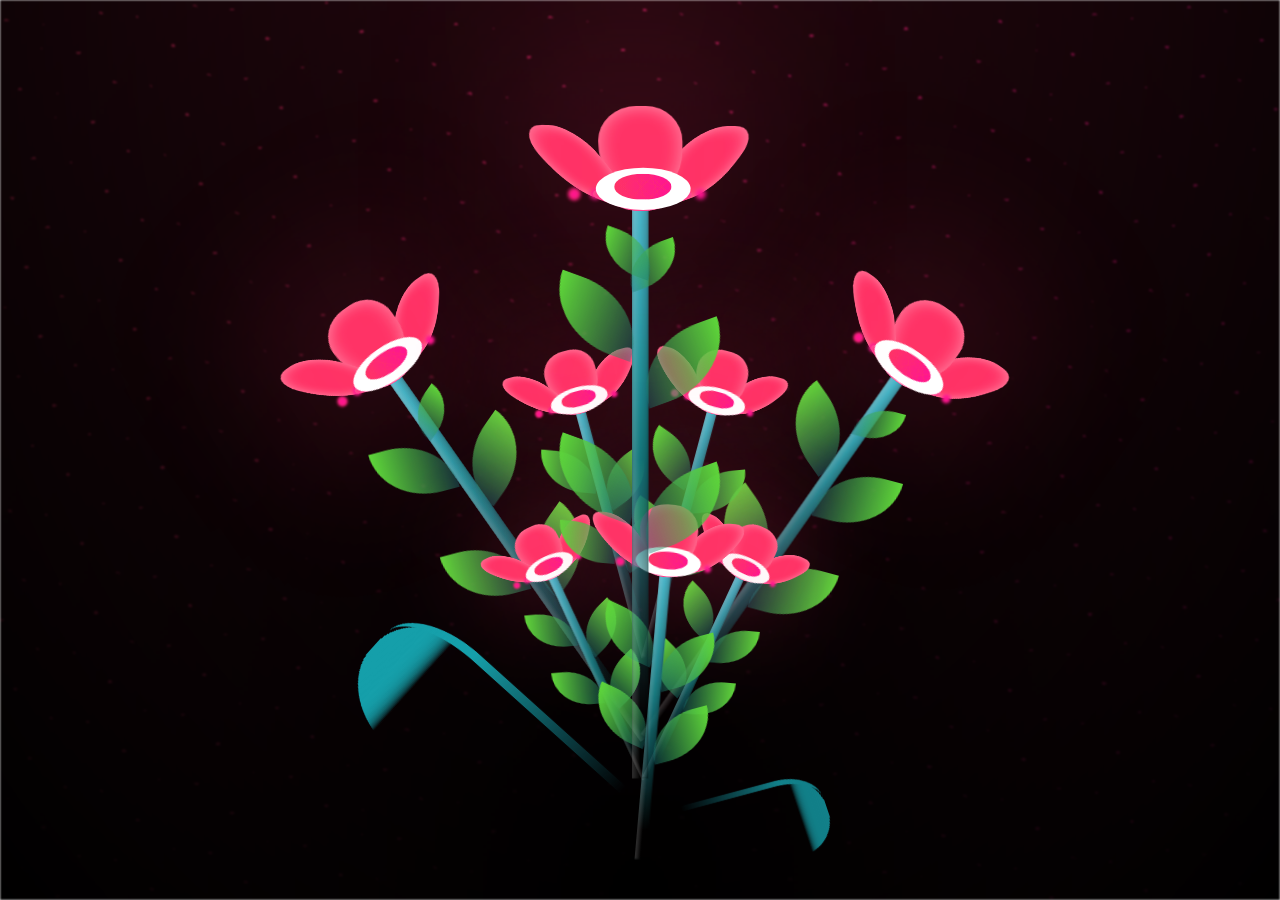
==== flower.html @ 272e1e5b "Primer commit: flores amarillas" ====
<!DOCTYPE html>
<html lang="es">
<head>
    <meta charset="UTF-8" />
    <meta http-equiv="X-UA-Compatible" content="IE=edge" />
    <meta name="viewport" content="width=device-width, initial-scale=1.0" />
    <link rel="stylesheet" href="css/main.css" />
    <link rel="stylesheet" href="css/love-cards.css" />
    <link rel="icon" href="img/flowers.png" type="image/x-icon" />
    <title>Flower</title>
</head>
<body class="container">
    <div id="lyrics"></div>
    <audio src="sound/musica.mp3" autoplay></audio>
    <!-- Contenedor para los cards -->
    <div id="cardContainer"></div>
    
    <div class="night"></div>
    <div class="flowers">
        <!-- FLOR CENTRAL GRANDE (Flor 1) -->
        <div class="flower flower--central" data-flower="1">
            <div class="flower__leafs flower__leafs--central" onclick="showLoveCard(1)">
                <div class="flower__leaf flower__leaf--1"></div>
                <div class="flower__leaf flower__leaf--2"></div>
                <div class="flower__leaf flower__leaf--3"></div>
                <div class="flower__leaf flower__leaf--4"></div>
                <div class="flower__white-circle"></div>
                <div class="flower__light flower__light--1"></div>
                <div class="flower__light flower__light--2"></div>
                <div class="flower__light flower__light--3"></div>
                <div class="flower__light flower__light--4"></div>
                <div class="flower__light flower__light--5"></div>
                <div class="flower__light flower__light--6"></div>
                <div class="flower__light flower__light--7"></div>
                <div class="flower__light flower__light--8"></div>
            </div>
            <div class="flower__line">
                <div class="flower__line__leaf flower__line__leaf--1"></div>
                <div class="flower__line__leaf flower__line__leaf--2"></div>
                <div class="flower__line__leaf flower__line__leaf--3"></div>
                <div class="flower__line__leaf flower__line__leaf--4"></div>
                <div class="flower__line__leaf flower__line__leaf--5"></div>
                <div class="flower__line__leaf flower__line__leaf--6"></div>
            </div>
        </div>

        <!-- FLORES PEQUEÑAS (5 flores) -->
        <!-- Flor pequeña 1 - izquierda arriba -->
        <div class="flower flower--small-1" data-flower="2">
            <div class="flower__leafs flower__leafs--small" onclick="showLoveCard(2)">
                <div class="flower__leaf flower__leaf--1"></div>
                <div class="flower__leaf flower__leaf--2"></div>
                <div class="flower__leaf flower__leaf--3"></div>
                <div class="flower__leaf flower__leaf--4"></div>
                <div class="flower__white-circle"></div>
                <div class="flower__light flower__light--1"></div>
                <div class="flower__light flower__light--2"></div>
                <div class="flower__light flower__light--3"></div>
                <div class="flower__light flower__light--4"></div>
                <div class="flower__light flower__light--5"></div>
                <div class="flower__light flower__light--6"></div>
                <div class="flower__light flower__light--7"></div>
                <div class="flower__light flower__light--8"></div>
            </div>
            <div class="flower__line">
                <div class="flower__line__leaf flower__line__leaf--1"></div>
                <div class="flower__line__leaf flower__line__leaf--2"></div>
                <div class="flower__line__leaf flower__line__leaf--3"></div>
                <div class="flower__line__leaf flower__line__leaf--4"></div>
            </div>
        </div>

        <!-- Flor pequeña 2 - derecha arriba -->
        <div class="flower flower--small-2" data-flower="3">
            <div class="flower__leafs flower__leafs--small" onclick="showLoveCard(3)">
                <div class="flower__leaf flower__leaf--1"></div>
                <div class="flower__leaf flower__leaf--2"></div>
                <div class="flower__leaf flower__leaf--3"></div>
                <div class="flower__leaf flower__leaf--4"></div>
                <div class="flower__white-circle"></div>
                <div class="flower__light flower__light--1"></div>
                <div class="flower__light flower__light--2"></div>
                <div class="flower__light flower__light--3"></div>
                <div class="flower__light flower__light--4"></div>
                <div class="flower__light flower__light--5"></div>
                <div class="flower__light flower__light--6"></div>
                <div class="flower__light flower__light--7"></div>
                <div class="flower__light flower__light--8"></div>
            </div>
            <div class="flower__line">
                <div class="flower__line__leaf flower__line__leaf--1"></div>
                <div class="flower__line__leaf flower__line__leaf--2"></div>
                <div class="flower__line__leaf flower__line__leaf--3"></div>
                <div class="flower__line__leaf flower__line__leaf--4"></div>
            </div>
        </div>

        <!-- Flor pequeña 3 - izquierda media -->
        <div class="flower flower--small-3" data-flower="4">
            <div class="flower__leafs flower__leafs--small" onclick="showLoveCard(4)">
                <div class="flower__leaf flower__leaf--1"></div>
                <div class="flower__leaf flower__leaf--2"></div>
                <div class="flower__leaf flower__leaf--3"></div>
                <div class="flower__leaf flower__leaf--4"></div>
                <div class="flower__white-circle"></div>
                <div class="flower__light flower__light--1"></div>
                <div class="flower__light flower__light--2"></div>
                <div class="flower__light flower__light--3"></div>
                <div class="flower__light flower__light--4"></div>
                <div class="flower__light flower__light--5"></div>
                <div class="flower__light flower__light--6"></div>
                <div class="flower__light flower__light--7"></div>
                <div class="flower__light flower__light--8"></div>
            </div>
            <div class="flower__line">
                <div class="flower__line__leaf flower__line__leaf--1"></div>
                <div class="flower__line__leaf flower__line__leaf--2"></div>
                <div class="flower__line__leaf flower__line__leaf--3"></div>
                <div class="flower__line__leaf flower__line__leaf--4"></div>
            </div>
        </div>

        <!-- Flor pequeña 4 - derecha media -->
        <div class="flower flower--small-4" data-flower="5">
            <div class="flower__leafs flower__leafs--small" onclick="showLoveCard(5)">
                <div class="flower__leaf flower__leaf--1"></div>
                <div class="flower__leaf flower__leaf--2"></div>
                <div class="flower__leaf flower__leaf--3"></div>
                <div class="flower__leaf flower__leaf--4"></div>
                <div class="flower__white-circle"></div>
                <div class="flower__light flower__light--1"></div>
                <div class="flower__light flower__light--2"></div>
                <div class="flower__light flower__light--3"></div>
                <div class="flower__light flower__light--4"></div>
                <div class="flower__light flower__light--5"></div>
                <div class="flower__light flower__light--6"></div>
                <div class="flower__light flower__light--7"></div>
                <div class="flower__light flower__light--8"></div>
            </div>
            <div class="flower__line">
                <div class="flower__line__leaf flower__line__leaf--1"></div>
                <div class="flower__line__leaf flower__line__leaf--2"></div>
                <div class="flower__line__leaf flower__line__leaf--3"></div>
                <div class="flower__line__leaf flower__line__leaf--4"></div>
            </div>
        </div>

        <!-- Flor pequeña 5 - abajo centro -->
        <div class="flower flower--small-5" data-flower="6">
            <div class="flower__leafs flower__leafs--small" onclick="showLoveCard(6)">
                <div class="flower__leaf flower__leaf--1"></div>
                <div class="flower__leaf flower__leaf--2"></div>
                <div class="flower__leaf flower__leaf--3"></div>
                <div class="flower__leaf flower__leaf--4"></div>
                <div class="flower__white-circle"></div>
                <div class="flower__light flower__light--1"></div>
                <div class="flower__light flower__light--2"></div>
                <div class="flower__light flower__light--3"></div>
                <div class="flower__light flower__light--4"></div>
                <div class="flower__light flower__light--5"></div>
                <div class="flower__light flower__light--6"></div>
                <div class="flower__light flower__light--7"></div>
                <div class="flower__light flower__light--8"></div>
            </div>
            <div class="flower__line">
                <div class="flower__line__leaf flower__line__leaf--1"></div>
                <div class="flower__line__leaf flower__line__leaf--2"></div>
                <div class="flower__line__leaf flower__line__leaf--3"></div>
                <div class="flower__line__leaf flower__line__leaf--4"></div>
            </div>
        </div>

        <!-- FLORES LARGAS (3 flores) -->
        <!-- Flor larga 1 - izquierda -->
        <div class="flower flower--long-1" data-flower="7">
            <div class="flower__leafs flower__leafs--long" onclick="showLoveCard(7)">
                <div class="flower__leaf flower__leaf--1"></div>
                <div class="flower__leaf flower__leaf--2"></div>
                <div class="flower__leaf flower__leaf--3"></div>
                <div class="flower__leaf flower__leaf--4"></div>
                <div class="flower__white-circle"></div>
                <div class="flower__light flower__light--1"></div>
                <div class="flower__light flower__light--2"></div>
                <div class="flower__light flower__light--3"></div>
                <div class="flower__light flower__light--4"></div>
                <div class="flower__light flower__light--5"></div>
                <div class="flower__light flower__light--6"></div>
                <div class="flower__light flower__light--7"></div>
                <div class="flower__light flower__light--8"></div>
            </div>
            <div class="flower__line">
                <div class="flower__line__leaf flower__line__leaf--1"></div>
                <div class="flower__line__leaf flower__line__leaf--2"></div>
                <div class="flower__line__leaf flower__line__leaf--3"></div>
                <div class="flower__line__leaf flower__line__leaf--4"></div>
                <div class="flower__line__leaf flower__line__leaf--5"></div>
            </div>
        </div>

        <!-- Flor larga 2 - derecha -->
        <div class="flower flower--long-2" data-flower="8">
            <div class="flower__leafs flower__leafs--long" onclick="showLoveCard(8)">
                <div class="flower__leaf flower__leaf--1"></div>
                <div class="flower__leaf flower__leaf--2"></div>
                <div class="flower__leaf flower__leaf--3"></div>
                <div class="flower__leaf flower__leaf--4"></div>
                <div class="flower__white-circle"></div>
                <div class="flower__light flower__light--1"></div>
                <div class="flower__light flower__light--2"></div>
                <div class="flower__light flower__light--3"></div>
                <div class="flower__light flower__light--4"></div>
                <div class="flower__light flower__light--5"></div>
                <div class="flower__light flower__light--6"></div>
                <div class="flower__light flower__light--7"></div>
                <div class="flower__light flower__light--8"></div>
            </div>
            <div class="flower__line">
                <div class="flower__line__leaf flower__line__leaf--1"></div>
                <div class="flower__line__leaf flower__line__leaf--2"></div>
                <div class="flower__line__leaf flower__line__leaf--3"></div>
                <div class="flower__line__leaf flower__line__leaf--4"></div>
                <div class="flower__line__leaf flower__line__leaf--5"></div>
            </div>
        </div>



        <!-- Elementos decorativos -->
        <div class="grow-ans" style="--d: 1.2s">
            <div class="flower__g-long">
                <div class="flower__g-long__top"></div>
                <div class="flower__g-long__bottom"></div>
            </div>
        </div>

        <div class="growing-grass">
            <div class="flower__grass flower__grass--1">
                <div class="flower__grass--top"></div>
                <div class="flower__grass--bottom"></div>
                <div class="flower__grass__leaf flower__grass__leaf--1"></div>
                <div class="flower__grass__leaf flower__grass__leaf--2"></div>
                <div class="flower__grass__leaf flower__grass__leaf--3"></div>
                <div class="flower__grass__leaf flower__grass__leaf--4"></div>
                <div class="flower__grass__leaf flower__grass__leaf--5"></div>
                <div class="flower__grass__leaf flower__grass__leaf--6"></div>
                <div class="flower__grass__leaf flower__grass__leaf--7"></div>
                <div class="flower__grass__leaf flower__grass__leaf--8"></div>
                <div class="flower__grass__overlay"></div>
            </div>
        </div>

        <div class="growing-grass">
            <div class="flower__grass flower__grass--2">
                <div class="flower__grass--top"></div>
                <div class="flower__grass--bottom"></div>
                <div class="flower__grass__leaf flower__grass__leaf--1"></div>
                <div class="flower__grass__leaf flower__grass__leaf--2"></div>
                <div class="flower__grass__leaf flower__grass__leaf--3"></div>
                <div class="flower__grass__leaf flower__grass__leaf--4"></div>
                <div class="flower__grass__leaf flower__grass__leaf--5"></div>
                <div class="flower__grass__leaf flower__grass__leaf--6"></div>
                <div class="flower__grass__leaf flower__grass__leaf--7"></div>
                <div class="flower__grass__leaf flower__grass__leaf--8"></div>
                <div class="flower__grass__overlay"></div>
            </div>
        </div>

        <div class="grow-ans" style="--d: 2.4s">
            <div class="flower__g-right flower__g-right--1">
                <div class="leaf"></div>
            </div>
        </div>

        <div class="grow-ans" style="--d: 2.8s">
            <div class="flower__g-right flower__g-right--2">
                <div class="leaf"></div>
            </div>
        </div>

        <div class="grow-ans" style="--d: 2.8s">
            <div class="flower__g-front">
                <div class="flower__g-front__leaf-wrapper flower__g-front__leaf-wrapper--1">
                    <div class="flower__g-front__leaf"></div>
                </div>
                <div class="flower__g-front__leaf-wrapper flower__g-front__leaf-wrapper--2">
                    <div class="flower__g-front__leaf"></div>
                </div>
                <div class="flower__g-front__leaf-wrapper flower__g-front__leaf-wrapper--3">
                    <div class="flower__g-front__leaf"></div>
                </div>
                <div class="flower__g-front__leaf-wrapper flower__g-front__leaf-wrapper--4">
                    <div class="flower__g-front__leaf"></div>
                </div>
                <div class="flower__g-front__leaf-wrapper flower__g-front__leaf-wrapper--5">
                    <div class="flower__g-front__leaf"></div>
                </div>
                <div class="flower__g-front__leaf-wrapper flower__g-front__leaf-wrapper--6">
                    <div class="flower__g-front__leaf"></div>
                </div>
                <div class="flower__g-front__leaf-wrapper flower__g-front__leaf-wrapper--7">
                    <div class="flower__g-front__leaf"></div>
                </div>
                <div class="flower__g-front__leaf-wrapper flower__g-front__leaf-wrapper--8">
                    <div class="flower__g-front__leaf"></div>
                </div>
                <div class="flower__g-front__line"></div>
            </div>
        </div>

        <div class="grow-ans" style="--d: 3.2s">
            <div class="flower__g-fr">
                <div class="leaf"></div>
                <div class="flower__g-fr__leaf flower__g-fr__leaf--1"></div>
                <div class="flower__g-fr__leaf flower__g-fr__leaf--2"></div>
                <div class="flower__g-fr__leaf flower__g-fr__leaf--3"></div>
                <div class="flower__g-fr__leaf flower__g-fr__leaf--4"></div>
                <div class="flower__g-fr__leaf flower__g-fr__leaf--5"></div>
                <div class="flower__g-fr__leaf flower__g-fr__leaf--6"></div>
                <div class="flower__g-fr__leaf flower__g-fr__leaf--7"></div>
                <div class="flower__g-fr__leaf flower__g-fr__leaf--8"></div>
            </div>
        </div>

        <!-- Elementos long-g -->
        <div class="long-g long-g--0">
            <div class="grow-ans" style="--d: 3s"><div class="leaf leaf--0"></div></div>
            <div class="grow-ans" style="--d: 2.2s"><div class="leaf leaf--1"></div></div>
            <div class="grow-ans" style="--d: 3.4s"><div class="leaf leaf--2"></div></div>
            <div class="grow-ans" style="--d: 3.6s"><div class="leaf leaf--3"></div></div>
        </div>

        <div class="long-g long-g--1">
            <div class="grow-ans" style="--d: 3.6s"><div class="leaf leaf--0"></div></div>
            <div class="grow-ans" style="--d: 3.8s"><div class="leaf leaf--1"></div></div>
            <div class="grow-ans" style="--d: 4s"><div class="leaf leaf--2"></div></div>
            <div class="grow-ans" style="--d: 4.2s"><div class="leaf leaf--3"></div></div>
        </div>

        <div class="long-g long-g--2">
            <div class="grow-ans" style="--d: 4s"><div class="leaf leaf--0"></div></div>
            <div class="grow-ans" style="--d: 4.2s"><div class="leaf leaf--1"></div></div>
            <div class="grow-ans" style="--d: 4.4s"><div class="leaf leaf--2"></div></div>
            <div class="grow-ans" style="--d: 4.6s"><div class="leaf leaf--3"></div></div>
        </div>

        <div class="long-g long-g--3">
            <div class="grow-ans" style="--d: 4s"><div class="leaf leaf--0"></div></div>
            <div class="grow-ans" style="--d: 4.2s"><div class="leaf leaf--1"></div></div>
            <div class="grow-ans" style="--d: 3s"><div class="leaf leaf--2"></div></div>
            <div class="grow-ans" style="--d: 3.6s"><div class="leaf leaf--3"></div></div>
        </div>

        <div class="long-g long-g--4">
            <div class="grow-ans" style="--d: 4s"><div class="leaf leaf--0"></div></div>
            <div class="grow-ans" style="--d: 4.2s"><div class="leaf leaf--1"></div></div>
            <div class="grow-ans" style="--d: 3s"><div class="leaf leaf--2"></div></div>
            <div class="grow-ans" style="--d: 3.6s"><div class="leaf leaf--3"></div></div>
        </div>

        <div class="long-g long-g--5">
            <div class="grow-ans" style="--d: 4s"><div class="leaf leaf--0"></div></div>
            <div class="grow-ans" style="--d: 4.2s"><div class="leaf leaf--1"></div></div>
            <div class="grow-ans" style="--d: 3s"><div class="leaf leaf--2"></div></div>
            <div class="grow-ans" style="--d: 3.6s"><div class="leaf leaf--3"></div></div>
        </div>

        <div class="long-g long-g--6">
            <div class="grow-ans" style="--d: 4.2s"><div class="leaf leaf--0"></div></div>
            <div class="grow-ans" style="--d: 4.4s"><div class="leaf leaf--1"></div></div>
            <div class="grow-ans" style="--d: 4.6s"><div class="leaf leaf--2"></div></div>
            <div class="grow-ans" style="--d: 4.8s"><div class="leaf leaf--3"></div></div>
        </div>

        <div class="long-g long-g--7">
            <div class="grow-ans" style="--d: 3s"><div class="leaf leaf--0"></div></div>
            <div class="grow-ans" style="--d: 3.2s"><div class="leaf leaf--1"></div></div>
            <div class="grow-ans" style="--d: 3.5s"><div class="leaf leaf--2"></div></div>
            <div class="grow-ans" style="--d: 3.6s"><div class="leaf leaf--3"></div></div>
        </div>
    </div>
    
    <script src="anim.js"></script>
    <script src="main.js"></script>
    <script src="love-cards.js"></script>
</body>
</html>
---- css/main.css ----
*,
*::after,
*::before {
  padding: 0;
  margin: 0;
  box-sizing: border-box;
}

:root {
  --dark-color: #000;
  --flower-color: #ff3366;
  --flower-dark: #ff0066;
  --flower-light: #ff1493;
  --flower-glow: #ff3366;
  --stem-color: #159faa;
}

body {
  display: flex;
  align-items: flex-end;
  justify-content: center;
  min-height: 100vh;
  background-color: var(--dark-color);
  overflow: hidden;
  perspective: 1000px;
}

#lyrics {
  font-size: 28px;
  font-family: "Franklin Gothic Medium", "Arial Narrow", Arial, sans-serif;
  color: white;
  position: absolute;
  margin-bottom: 20%;
  z-index: 1;
  font-weight: bold;
  letter-spacing: 4px;
}

@media only screen and (max-width: 600px) {
  #lyrics {
    font-size: 14px;
    margin-bottom: 530px;
    letter-spacing: 3px;
  }
}

.titulo {
  margin-bottom: 180px;
  font-family: "Arial Narrow", Arial, sans-serif;
  color: white;
  position: absolute;
  font-weight: bold;
  letter-spacing: 10px;
  opacity: 0;
  animation: fadeIn 3s ease-in-out forwards;
  text-align: center;
}

@keyframes fadeIn {
  from { opacity: 0; }
  to { opacity: 1; }
}

.night {
  z-index: -1;
  position: absolute;
  left: 50%;
  top: 0;
  transform: translateX(-50%);
  width: 100%;
  height: 100%;
  filter: blur(0.1vmin);
  background-image: radial-gradient(ellipse at top, transparent 0%, var(--dark-color)),
    radial-gradient(ellipse at bottom, var(--dark-color), rgba(255, 51, 102, 0.2)),
    repeating-linear-gradient(220deg, rgb(0, 0, 0) 0px, rgb(0, 0, 0) 19px, transparent 19px, transparent 22px),
    repeating-linear-gradient(189deg, rgb(0, 0, 0) 0px, rgb(0, 0, 0) 19px, transparent 19px, transparent 22px),
    repeating-linear-gradient(148deg, rgb(0, 0, 0) 0px, rgb(0, 0, 0) 19px, transparent 19px, transparent 22px),
    linear-gradient(90deg, rgb(255, 51, 102), rgb(255, 20, 147));
}

.flowers {
  position: relative;
  transform: scale(0.9);
}

@media only screen and (max-width: 600px) {
  .flowers {
    font-size: 14px;
    margin-bottom: 35%;
    letter-spacing: 3px;
    transform: scale(1.0);
  }
}

.flower {
  position: absolute;
  bottom: 10vmin;
  transform-origin: bottom center;
  z-index: 10;
  --fl-speed: 0.8s;
}

/* ESTILOS PARA LAS 9 FLORES */

/* Flor central grande */
.flower--central {
  left: 50%;
  bottom: 15vmin;
  transform: translateX(-50%) scale(1.3);
  z-index: 30;
  -webkit-animation: moving-flower-central 5s linear infinite;
  animation: moving-flower-central 5s linear infinite;
}

.flower--central .flower__line {
  height: 55vmin;
}

.flower__leafs--central {
  -webkit-animation-delay: 0.5s;
  animation-delay: 0.5s;
}

/* Flores pequeñas alrededor */
.flower--small-1 {
  left: 35%;
  bottom: 30vmin;
  transform: rotate(-15deg) scale(0.8);
  z-index: 20;
  -webkit-animation: moving-flower-small-1 4s linear infinite;
  animation: moving-flower-small-1 4s linear infinite;
}

.flower--small-2 {
  left: 65%;
  bottom: 30vmin;
  transform: rotate(15deg) scale(0.8);
  z-index: 20;
  -webkit-animation: moving-flower-small-2 4s linear infinite;
  animation: moving-flower-small-2 4s linear infinite;
}

.flower--small-3 {
  left: 30%;
  bottom: 15vmin;
  transform: rotate(-25deg) scale(0.7);
  z-index: 15;
  -webkit-animation: moving-flower-small-3 4.2s linear infinite;
  animation: moving-flower-small-3 4.2s linear infinite;
}

.flower--small-4 {
  left: 70%;
  bottom: 15vmin;
  transform: rotate(25deg) scale(0.7);
  z-index: 15;
  -webkit-animation: moving-flower-small-4 4.2s linear infinite;
  animation: moving-flower-small-4 4.2s linear infinite;
}

.flower--small-5 {
  left: 50%;
  bottom: 5vmin;
  transform: translateX(-50%) rotate(5deg) scale(0.9);
  z-index: 25;
  -webkit-animation: moving-flower-small-5 3.8s linear infinite;
  animation: moving-flower-small-5 3.8s linear infinite;
}

/* Flores largas */
.flower--long-1 {
  left: 20%;
  bottom: 20vmin;
  transform: rotate(-35deg) scale(1.1);
  z-index: 10;
  -webkit-animation: moving-flower-long-1 5.5s linear infinite;
  animation: moving-flower-long-1 5.5s linear infinite;
}

.flower--long-2 {
  left: 80%;
  bottom: 20vmin;
  transform: rotate(35deg) scale(1.1);
  z-index: 10;
  -webkit-animation: moving-flower-long-2 5.5s linear infinite;
  animation: moving-flower-long-2 5.5s linear infinite;
}

.flower--long-3 {
  left: 50%;
  bottom: 25vmin;
  transform: translateX(-50%) rotate(0deg) scale(1.2);
  z-index: 5;
  -webkit-animation: moving-flower-long-3 6s linear infinite;
  animation: moving-flower-long-3 6s linear infinite;
}

/* Alturas de tallos */
.flower--small-1 .flower__line,
.flower--small-2 .flower__line,
.flower--small-3 .flower__line,
.flower--small-4 .flower__line,
.flower--small-5 .flower__line {
  height: 40vmin;
}

.flower--long-1 .flower__line,
.flower--long-2 .flower__line,
.flower--long-3 .flower__line {
  height: 50vmin;
}

/* Tiempos de animación de hojas */
.flower__leafs--small {
  -webkit-animation-delay: 0.8s;
  animation-delay: 0.8s;
}

.flower__leafs--long {
  -webkit-animation-delay: 1.2s;
  animation-delay: 1.2s;
}

/* Animaciones de movimiento */
@keyframes moving-flower-central {
  0%, 100% { transform: translateX(-50%) rotate(0deg) scale(1.3); }
  50% { transform: translateX(-50%) rotate(2deg) scale(1.32); }
}

@keyframes moving-flower-small-1 {
  0%, 100% { transform: rotate(-15deg) translateY(0) scale(0.8); }
  50% { transform: rotate(-12deg) translateY(-1vmin) scale(0.81); }
}

@keyframes moving-flower-small-2 {
  0%, 100% { transform: rotate(15deg) translateY(0) scale(0.8); }
  50% { transform: rotate(18deg) translateY(-1vmin) scale(0.81); }
}

@keyframes moving-flower-small-3 {
  0%, 100% { transform: rotate(-25deg) translateY(0) scale(0.7); }
  50% { transform: rotate(-22deg) translateY(-0.8vmin) scale(0.71); }
}

@keyframes moving-flower-small-4 {
  0%, 100% { transform: rotate(25deg) translateY(0) scale(0.7); }
  50% { transform: rotate(28deg) translateY(-0.8vmin) scale(0.71); }
}

@keyframes moving-flower-small-5 {
  0%, 100% { transform: translateX(-50%) rotate(5deg) scale(0.9); }
  50% { transform: translateX(-50%) rotate(8deg) translateY(-0.5vmin) scale(0.91); }
}

@keyframes moving-flower-long-1 {
  0%, 100% { transform: rotate(-35deg) translateY(0) scale(1.1); }
  50% { transform: rotate(-32deg) translateY(-1vmin) scale(1.12); }
}

@keyframes moving-flower-long-2 {
  0%, 100% { transform: rotate(35deg) translateY(0) scale(1.1); }
  50% { transform: rotate(38deg) translateY(-1vmin) scale(1.12); }
}

@keyframes moving-flower-long-3 {
  0%, 100% { transform: translateX(-50%) rotate(0deg) scale(1.2); }
  50% { transform: translateX(-50%) rotate(3deg) translateY(-1.5vmin) scale(1.22); }
}

/* Estilos base de las flores (originales) */
.flower--1 {
  -webkit-animation: moving-flower-1 4s linear infinite;
  animation: moving-flower-1 4s linear infinite;
}

.flower--1 .flower__line {
  height: 70vmin;
  -webkit-animation-delay: 0.3s;
  animation-delay: 0.3s;
}

.flower--1 .flower__line__leaf--1 {
  -webkit-animation: blooming-leaf-right var(--fl-speed) 1.6s backwards;
  animation: blooming-leaf-right var(--fl-speed) 1.6s backwards;
}

.flower--1 .flower__line__leaf--2 {
  -webkit-animation: blooming-leaf-right var(--fl-speed) 1.4s backwards;
  animation: blooming-leaf-right var(--fl-speed) 1.4s backwards;
}

.flower--1 .flower__line__leaf--3 {
  -webkit-animation: blooming-leaf-left var(--fl-speed) 1.2s backwards;
  animation: blooming-leaf-left var(--fl-speed) 1.2s backwards;
}

.flower--1 .flower__line__leaf--4 {
  -webkit-animation: blooming-leaf-left var(--fl-speed) 1s backwards;
  animation: blooming-leaf-left var(--fl-speed) 1s backwards;
}

.flower--1 .flower__line__leaf--5 {
  -webkit-animation: blooming-leaf-right var(--fl-speed) 1.8s backwards;
  animation: blooming-leaf-right var(--fl-speed) 1.8s backwards;
}

.flower--1 .flower__line__leaf--6 {
  -webkit-animation: blooming-leaf-left var(--fl-speed) 2s backwards;
  animation: blooming-leaf-left var(--fl-speed) 2s backwards;
}

.flower--2 {
  left: 50%;
  transform: rotate(20deg);
  -webkit-animation: moving-flower-2 4s linear infinite;
  animation: moving-flower-2 4s linear infinite;
}

.flower--2 .flower__line {
  height: 60vmin;
  -webkit-animation-delay: 0.6s;
  animation-delay: 0.6s;
}

.flower--2 .flower__line__leaf--1 {
  -webkit-animation: blooming-leaf-right var(--fl-speed) 1.9s backwards;
  animation: blooming-leaf-right var(--fl-speed) 1.9s backwards;
}

.flower--2 .flower__line__leaf--2 {
  -webkit-animation: blooming-leaf-right var(--fl-speed) 1.7s backwards;
  animation: blooming-leaf-right var(--fl-speed) 1.7s backwards;
}

.flower--2 .flower__line__leaf--3 {
  -webkit-animation: blooming-leaf-left var(--fl-speed) 1.5s backwards;
  animation: blooming-leaf-left var(--fl-speed) 1.5s backwards;
}

.flower--2 .flower__line__leaf--4 {
  -webkit-animation: blooming-leaf-left var(--fl-speed) 1.3s backwards;
  animation: blooming-leaf-left var(--fl-speed) 1.3s backwards;
}

.flower--3 {
  left: 50%;
  transform: rotate(-15deg);
  -webkit-animation: moving-flower-3 4s linear infinite;
  animation: moving-flower-3 4s linear infinite;
}

.flower--3 .flower__line {
  -webkit-animation-delay: 0.9s;
  animation-delay: 0.9s;
}

.flower--3 .flower__line__leaf--1 {
  -webkit-animation: blooming-leaf-right var(--fl-speed) 2.5s backwards;
  animation: blooming-leaf-right var(--fl-speed) 2.5s backwards;
}

.flower--3 .flower__line__leaf--2 {
  -webkit-animation: blooming-leaf-right var(--fl-speed) 2.3s backwards;
  animation: blooming-leaf-right var(--fl-speed) 2.3s backwards;
}

.flower--3 .flower__line__leaf--3 {
  -webkit-animation: blooming-leaf-left var(--fl-speed) 2.1s backwards;
  animation: blooming-leaf-left var(--fl-speed) 2.1s backwards;
}

.flower--3 .flower__line__leaf--4 {
  -webkit-animation: blooming-leaf-left var(--fl-speed) 1.9s backwards;
  animation: blooming-leaf-left var(--fl-speed) 1.9s backwards;
}

/* ===== ESTILOS DE HOJAS Y PÉTALOS - COLORES SÓLIDOS ===== */
.flower__leafs {
  position: relative;
  -webkit-animation: blooming-flower 2s backwards;
  animation: blooming-flower 2s backwards;
}

.flower__leafs--1 {
  -webkit-animation-delay: 1.1s;
  animation-delay: 1.1s;
}

.flower__leafs--2 {
  -webkit-animation-delay: 1.4s;
  animation-delay: 1.4s;
}

.flower__leafs--3 {
  -webkit-animation-delay: 1.7s;
  animation-delay: 1.7s;
}

.flower__leafs::after {
  content: "";
  position: absolute;
  left: 0;
  top: 0;
  transform: translate(-50%, -100%);
  width: 8vmin;
  height: 8vmin;
  background-color: #ff3366;
  filter: blur(10vmin);
}

/* PÉTALOS PRINCIPALES - COLOR SÓLIDO */
.flower__leaf {
  position: absolute;
  bottom: 0;
  left: 50%;
  width: 8vmin;
  height: 11vmin;
  border-radius: 51% 49% 47% 53%/44% 45% 55% 69%;
  background-color: #ff3366;  /* Color sólido */
  transform-origin: bottom center;
  opacity: 1;  /* Cambiado de 0.9 a 1 */
  box-shadow: inset 0 0 2vmin rgba(255, 255, 255, 0.5);
}

.flower__leaf--1 {
  transform: translate(-10%, 1%) rotateY(40deg) rotateX(-50deg);
}

.flower__leaf--2 {
  transform: translate(-50%, -4%) rotateX(40deg);
}

.flower__leaf--3 {
  transform: translate(-90%, 0%) rotateY(45deg) rotateX(50deg);
}

/* PÉTALO INFERIOR - COLOR SÓLIDO MÁS OSCURO */
.flower__leaf--4 {
  width: 8vmin;
  height: 8vmin;
  transform-origin: bottom left;
  border-radius: 4vmin 10vmin 4vmin 4vmin;
  transform: translate(0%, 18%) rotateX(70deg) rotate(-43deg);
  background-color: #ff0066;  /* Color sólido más oscuro */
  z-index: 1;
  opacity: 1;  /* Cambiado de 0.8 a 1 */
}

/* CÍRCULO BLANCO CENTRAL */
.flower__white-circle {
  position: absolute;
  left: -3.5vmin;
  top: -3vmin;
  width: 9vmin;
  height: 4vmin;
  border-radius: 50%;
  background-color: #fff;  /* Blanco sólido */
  z-index: 2;
}

.flower__white-circle::after {
  content: "";
  position: absolute;
  left: 50%;
  top: 45%;
  transform: translate(-50%, -50%);
  width: 60%;
  height: 60%;
  border-radius: inherit;
  background-image: repeating-linear-gradient(135deg, rgba(255, 51, 102, 0.1) 0px, rgba(255, 51, 102, 0.1) 1px, transparent 1px, transparent 12px),
    repeating-linear-gradient(45deg, rgba(255, 51, 102, 0.1) 0px, rgba(255, 51, 102, 0.1) 1px, transparent 1px, transparent 12px),
    repeating-linear-gradient(67.5deg, rgba(255, 51, 102, 0.1) 0px, rgba(255, 51, 102, 0.1) 1px, transparent 1px, transparent 12px),
    repeating-linear-gradient(135deg, rgba(255, 51, 102, 0.1) 0px, rgba(255, 51, 102, 0.1) 1px, transparent 1px, transparent 12px),
    repeating-linear-gradient(45deg, rgba(255, 51, 102, 0.1) 0px, rgba(255, 51, 102, 0.1) 1px, transparent 1px, transparent 12px),
    repeating-linear-gradient(112.5deg, rgba(255, 51, 102, 0.1) 0px, rgba(255, 51, 102, 0.1) 1px, transparent 1px, transparent 12px),
    repeating-linear-gradient(112.5deg, rgba(255, 51, 102, 0.1) 0px, rgba(255, 51, 102, 0.1) 1px, transparent 1px, transparent 12px),
    repeating-linear-gradient(45deg, rgba(255, 51, 102, 0.1) 0px, rgba(255, 51, 102, 0.1) 1px, transparent 1px, transparent 12px),
    repeating-linear-gradient(22.5deg, rgba(255, 51, 102, 0.1) 0px, rgba(255, 51, 102, 0.1) 1px, transparent 1px, transparent 12px),
    repeating-linear-gradient(45deg, rgba(255, 51, 102, 0.1) 0px, rgba(255, 51, 102, 0.1) 1px, transparent 1px, transparent 12px),
    repeating-linear-gradient(22.5deg, rgba(255, 51, 102, 0.1) 0px, rgba(255, 51, 102, 0.1) 1px, transparent 1px, transparent 12px),
    repeating-linear-gradient(135deg, rgba(255, 51, 102, 0.1) 0px, rgba(255, 51, 102, 0.1) 1px, transparent 1px, transparent 12px),
    repeating-linear-gradient(157.5deg, rgba(255, 51, 102, 0.1) 0px, rgba(255, 51, 102, 0.1) 1px, transparent 1px, transparent 12px),
    repeating-linear-gradient(67.5deg, rgba(255, 51, 102, 0.1) 0px, rgba(255, 51, 102, 0.1) 1px, transparent 1px, transparent 12px),
    repeating-linear-gradient(67.5deg, rgba(255, 51, 102, 0.1) 0px, rgba(255, 51, 102, 0.1) 1px, transparent 1px, transparent 12px),
    linear-gradient(90deg, #ff3366, #ff1493);
}

.flower__line {
  height: 55vmin;
  width: 1.5vmin;
  background-image: linear-gradient(to left, rgba(0, 0, 0, 0.2), transparent, rgba(255, 255, 255, 0.2)),
    linear-gradient(to top, transparent 10%, #14757a, #39c6d6);
  box-shadow: inset 0 0 2px rgba(0, 0, 0, 0.5);
  -webkit-animation: grow-flower-tree 4s backwards;
  animation: grow-flower-tree 4s backwards;
}

.flower__line__leaf {
  --w: 7vmin;
  --h: calc(var(--w) + 2vmin);
  position: absolute;
  top: 20%;
  left: 90%;
  width: var(--w);
  height: var(--h);
  border-top-right-radius: var(--h);
  border-bottom-left-radius: var(--h);
  background-image: linear-gradient(to top, rgba(20, 117, 122, 0.4), #5ed639);
}

.flower__line__leaf--1 {
  transform: rotate(70deg) rotateY(30deg);
}

.flower__line__leaf--2 {
  top: 45%;
  transform: rotate(70deg) rotateY(30deg);
}

.flower__line__leaf--3,
.flower__line__leaf--4,
.flower__line__leaf--6 {
  border-top-right-radius: 0;
  border-bottom-left-radius: 0;
  border-top-left-radius: var(--h);
  border-bottom-right-radius: var(--h);
  left: -460%;
  top: 12%;
  transform: rotate(-70deg) rotateY(30deg);
}

.flower__line__leaf--4 {
  top: 40%;
}

.flower__line__leaf--5 {
  top: 0;
  transform-origin: left;
  transform: rotate(70deg) rotateY(30deg) scale(0.6);
}

.flower__line__leaf--6 {
  top: -2%;
  left: -450%;
  transform-origin: right;
  transform: rotate(-70deg) rotateY(30deg) scale(0.6);
}

.flower__light {
  position: absolute;
  bottom: 0vmin;
  width: 1vmin;
  height: 1vmin;
  background-color: #ff3366;
  border-radius: 50%;
  filter: blur(0.2vmin);
  -webkit-animation: light-ans 4s linear infinite backwards;
  animation: light-ans 4s linear infinite backwards;
}

.flower__light:nth-child(odd) {
  background-color: #ff1493;
}

.flower__light--1 {
  left: -2vmin;
  -webkit-animation-delay: 1s;
  animation-delay: 1s;
}

.flower__light--2 {
  left: 3vmin;
  -webkit-animation-delay: 0.5s;
  animation-delay: 0.5s;
}

.flower__light--3 {
  left: -6vmin;
  -webkit-animation-delay: 0.3s;
  animation-delay: 0.3s;
}

.flower__light--4 {
  left: 6vmin;
  -webkit-animation-delay: 0.9s;
  animation-delay: 0.9s;
}

.flower__light--5 {
  left: -1vmin;
  -webkit-animation-delay: 1.5s;
  animation-delay: 1.5s;
}

.flower__light--6 {
  left: -4vmin;
  -webkit-animation-delay: 3s;
  animation-delay: 3s;
}

.flower__light--7 {
  left: 3vmin;
  -webkit-animation-delay: 2s;
  animation-delay: 2s;
}

.flower__light--8 {
  left: -6vmin;
  -webkit-animation-delay: 3.5s;
  animation-delay: 3.5s;
}

.flower__grass {
  --c: #159faa;
  --line-w: 1.5vmin;
  position: absolute;
  bottom: 12vmin;
  left: -7vmin;
  display: flex;
  flex-direction: column;
  align-items: flex-end;
  z-index: 20;
  transform-origin: bottom center;
  transform: rotate(-48deg) rotateY(40deg);
}

.flower__grass--1 {
  -webkit-animation: moving-grass 2s linear infinite;
  animation: moving-grass 2s linear infinite;
}

.flower__grass--2 {
  left: 2vmin;
  bottom: 10vmin;
  transform: scale(0.5) rotate(75deg) rotateX(10deg) rotateY(-200deg);
  opacity: 0.8;
  z-index: 0;
  -webkit-animation: moving-grass--2 1.5s linear infinite;
  animation: moving-grass--2 1.5s linear infinite;
}

.flower__grass--top {
  width: 7vmin;
  height: 10vmin;
  border-top-right-radius: 100%;
  border-right: var(--line-w) solid var(--c);
  transform-origin: bottom center;
  transform: rotate(-2deg);
}

.flower__grass--bottom {
  margin-top: -2px;
  width: var(--line-w);
  height: 25vmin;
  background-image: linear-gradient(to top, transparent, var(--c));
}

.flower__grass__leaf {
  --size: 10vmin;
  position: absolute;
  width: calc(var(--size) * 2.1);
  height: var(--size);
  border-top-left-radius: var(--size);
  border-top-right-radius: var(--size);
  background-image: linear-gradient(to top, transparent, transparent 30%, var(--c));
  z-index: 100;
}

/* Animaciones existentes */
@keyframes light-ans {
  0% {
    opacity: 0;
    transform: translateY(0vmin);
  }
  25% {
    opacity: 1;
    transform: translateY(-5vmin) translateX(-2vmin);
  }
  50% {
    opacity: 1;
    transform: translateY(-15vmin) translateX(2vmin);
    filter: blur(0.2vmin);
  }
  75% {
    transform: translateY(-20vmin) translateX(-2vmin);
    filter: blur(0.2vmin);
  }
  100% {
    transform: translateY(-30vmin);
    opacity: 0;
    filter: blur(1vmin);
  }
}

@keyframes moving-flower-1 {
  0%, 100% { transform: rotate(2deg); }
  50% { transform: rotate(-2deg); }
}

@keyframes moving-flower-2 {
  0%, 100% { transform: rotate(18deg); }
  50% { transform: rotate(14deg); }
}

@keyframes moving-flower-3 {
  0%, 100% { transform: rotate(-18deg); }
  50% { transform: rotate(-20deg) rotateY(-10deg); }
}

@keyframes blooming-leaf-right {
  0% {
    transform-origin: left;
    transform: rotate(70deg) rotateY(30deg) scale(0);
  }
}

@keyframes blooming-leaf-left {
  0% {
    transform-origin: right;
    transform: rotate(-70deg) rotateY(30deg) scale(0);
  }
}

@keyframes grow-flower-tree {
  0% {
    height: 0;
    border-radius: 1vmin;
  }
}

@keyframes blooming-flower {
  0% {
    transform: scale(0);
  }
}

@keyframes moving-grass {
  0%, 100% {
    transform: rotate(-48deg) rotateY(40deg);
  }
  50% {
    transform: rotate(-50deg) rotateY(40deg);
  }
}

@keyframes moving-grass--2 {
  0%, 100% {
    transform: scale(0.5) rotate(75deg) rotateX(10deg) rotateY(-200deg);
  }
  50% {
    transform: scale(0.5) rotate(79deg) rotateX(10deg) rotateY(-200deg);
  }
}

.growing-grass {
  -webkit-animation: growing-grass-ans 1s 2s backwards;
  animation: growing-grass-ans 1s 2s backwards;
}

@keyframes growing-grass-ans {
  0% {
    transform: scale(0);
  }
}

.container * {
  -webkit-animation-play-state: paused !important;
  animation-play-state: paused !important;
}

/* Ajustes responsive para las 9 flores */
@media only screen and (max-width: 600px) {
  .flower--central {
    transform: translateX(-50%) scale(1.0);
  }
  
  .flower--small-1,
  .flower--small-2,
  .flower--small-3,
  .flower--small-4,
  .flower--small-5 {
    transform: scale(0.6);
  }
  
  .flower--long-1,
  .flower--long-2,
  .flower--long-3 {
    transform: scale(0.9);
  }
  
  .flower--small-1 { left: 30%; }
  .flower--small-2 { left: 70%; }
  .flower--small-3 { left: 20%; }
  .flower--small-4 { left: 80%; }
  .flower--long-1 { left: 15%; }
  .flower--long-2 { left: 85%; }
}

/* Reset de estilos básicos */
body, h1, p {
  margin: 0;
  padding: 0;
}

/* Estilos generales */
body {
  font-family: 'Arial', sans-serif;
  background-color: #f7f7f7;
  color: #333;
}

.container {
  max-width: 1200px;
  margin: 0 auto;
  padding: 20px;
}

h1 {
  font-size: 2em;
  line-height: 1.5;
  margin-bottom: 20px;
}

/* Media Queries generales */
@media screen and (max-width: 600px) {
  h1 {
    font-size: 1.5em;
  }
}

@media screen and (min-width: 601px) and (max-width: 1024px) {
  h1 {
    font-size: 1.8em;
  }
}

@media screen and (min-width: 1025px) {
  h1 {
    font-size: 2em;
  }
}
---- css/love-cards.css ----
/* love-cards.css - Estilos exclusivos para los cards con imágenes y mensajes */

/* Contenedor principal de cards */
#cardContainer {
    position: fixed;
    top: 0;
    left: 0;
    width: 100%;
    height: 100%;
    pointer-events: none;
    z-index: 1000;
    display: flex;
    flex-direction: column;
    align-items: center;
    justify-content: center;
}

/* Estilos base del card */
.love-card {
    position: fixed;
    top: 50%;
    left: 50%;
    transform: translate(-50%, -50%) scale(0.8);
    background: linear-gradient(135deg, #fff5f5 0%, #ffe0e0 100%);
    border-radius: 20px;
    box-shadow: 0 10px 30px rgba(255, 51, 102, 0.3),
                0 0 0 2px #ff3366,
                0 0 0 5px #fff;
    min-width: 350px;
    max-width: 500px;
    opacity: 0;
    visibility: hidden;
    transition: all 0.3s cubic-bezier(0.68, -0.55, 0.265, 1.55);
    pointer-events: none;
    z-index: 1001;
}

/* Card visible */
.love-card.show {
    opacity: 1;
    visibility: visible;
    transform: translate(-50%, -50%) scale(1);
    pointer-events: all !important;
}

/* Card oculto (animación de salida) */
.love-card.hide {
    opacity: 0;
    visibility: hidden;
    transform: translate(-50%, -50%) scale(0.8);
    pointer-events: none;
}

/* Contenido del card */
.love-card-content {
    padding: 20px;
    position: relative;
    pointer-events: all !important;
}

/* Encabezado del card */
.love-card-header {
    display: flex;
    justify-content: space-between;
    align-items: center;
    margin-bottom: 15px;
    padding-bottom: 10px;
    border-bottom: 2px solid #ff3366;
}

.love-card-title {
    font-size: 1.5em;
    font-weight: bold;
    color: #ff3366;
    text-shadow: 0 2px 5px rgba(255, 51, 102, 0.3);
    font-family: 'Arial', sans-serif;
}

/* Botón de cerrar */
.love-card-close {
    background: none;
    border: none;
    font-size: 2em;
    color: #ff3366;
    cursor: pointer;
    width: 30px;
    height: 30px;
    display: flex;
    align-items: center;
    justify-content: center;
    border-radius: 50%;
    transition: all 0.3s ease;
    line-height: 1;
    position: relative;
    z-index: 2000;
    pointer-events: auto !important;
}

.love-card-close:hover {
    background: #ff3366;
    color: white;
    transform: rotate(90deg);
}

/* Cuerpo del card */
.love-card-body {
    text-align: center;
    padding: 10px 0;
}

/* Contenedor de la imagen */
.love-card-image-container {
    width: 100%;
    border-radius: 15px;
    overflow: hidden;
    box-shadow: 0 5px 15px rgba(0, 0, 0, 0.2);
    margin-bottom: 15px;
}

/* Estilo de la imagen */
.love-card-image {
    width: 100%;
    height: auto;
    max-height: 400px;
    object-fit: cover;
    display: block;
    transition: transform 0.3s ease;
}

.love-card-image:hover {
    transform: scale(1.05);
}

/* ===== ESTILOS PARA LAS FRASES DE AMOR ===== */
.love-card-message {
    font-size: 1.4em;
    color: #ff3366;
    margin: 15px 0;
    line-height: 1.6;
    font-weight: 600;
    font-family: 'Arial', sans-serif;
    word-wrap: break-word;
    text-align: center;
    padding: 10px;
    background: rgba(255, 51, 102, 0.1);
    border-radius: 10px;
    animation: messageGlow 2s ease-in-out infinite;
    text-shadow: 2px 2px 4px rgba(0, 0, 0, 0.1);
}

/* Animación suave para las frases */
@keyframes messageGlow {
    0%, 100% {
        text-shadow: 0 0 5px #ff3366;
    }
    50% {
        text-shadow: 0 0 15px #ff3366, 0 0 30px #ff1493;
    }
}

/* Pie del card */
.love-card-footer {
    margin-top: 15px;
    padding-top: 10px;
    border-top: 1px dashed #ff3366;
    text-align: center;
    color: #ff3366;
    font-size: 0.9em;
    font-family: 'Arial', sans-serif;
}

/* Animación de las hojas al hacer clic */
.flower__leafs {
    cursor: pointer;
    transition: all 0.3s ease;
}

.flower__leafs.active {
    filter: drop-shadow(0 0 20px #ff3366) drop-shadow(0 0 40px #ff0066);
}

/* Animación del círculo blanco al hacer clic */
.flower__white-circle {
    cursor: pointer;
    transition: all 0.3s ease;
    pointer-events: none;
}

.flower__white-circle.active {
    transform: scale(1.2);
    box-shadow: 0 0 20px #ff3366, 0 0 40px #ff0066, 0 0 60px #ff1493;
    background-color: #ff3366 !important;
}

/* Efecto hover para las hojas */
.flower__leafs:hover {
    filter: drop-shadow(0 0 15px #ff3366);
}

/* Animación de entrada personalizada */
@keyframes cardFloatIn {
    0% {
        opacity: 0;
        transform: translate(-50%, -50%) scale(0.5) translateY(20px);
    }
    100% {
        opacity: 1;
        transform: translate(-50%, -50%) scale(1) translateY(0);
    }
}

.love-card.show {
    animation: cardFloatIn 0.4s ease-out forwards;
}

/* Animación de salida */
@keyframes cardFloatOut {
    0% {
        opacity: 1;
        transform: translate(-50%, -50%) scale(1) translateY(0);
    }
    100% {
        opacity: 0;
        transform: translate(-50%, -50%) scale(0.5) translateY(-20px);
    }
}

.love-card.hide {
    animation: cardFloatOut 0.3s ease-in forwards;
}

/* Estilos para múltiples cards (colores diferentes por flor) */
.love-card[data-flower="1"] {
    --card-color: #ff3366;
}

.love-card[data-flower="2"] {
    --card-color: #ff0066;
}

.love-card[data-flower="3"] {
    --card-color: #ff1493;
}

.love-card[data-flower="4"] {
    --card-color: #ff4d6d;
}

.love-card[data-flower="5"] {
    --card-color: #ff6b8b;
}

.love-card[data-flower="6"] {
    --card-color: #ff8da1;
}

.love-card[data-flower="7"] {
    --card-color: #ffa5b5;
}

.love-card[data-flower="8"] {
    --card-color: #ffb6c1;
}

/* Efecto de brillo en el borde según la flor */
.love-card[data-flower] {
    box-shadow: 0 10px 30px rgba(255, 51, 102, 0.3),
                0 0 0 2px var(--card-color, #ff3366),
                0 0 0 5px #fff;
}

/* Media query para dispositivos móviles */
@media only screen and (max-width: 600px) {
    .love-card {
        min-width: 280px;
        max-width: 350px;
    }
    
    .love-card-title {
        font-size: 1.2em;
    }
    
    .love-card-image {
        max-height: 300px;
    }
    
    .love-card-message {
        font-size: 1.2em;
        padding: 8px;
    }
}

/* Media query para tablets */
@media only screen and (min-width: 601px) and (max-width: 1024px) {
    .love-card {
        min-width: 320px;
        max-width: 400px;
    }
    
    .love-card-message {
        font-size: 1.3em;
    }
}
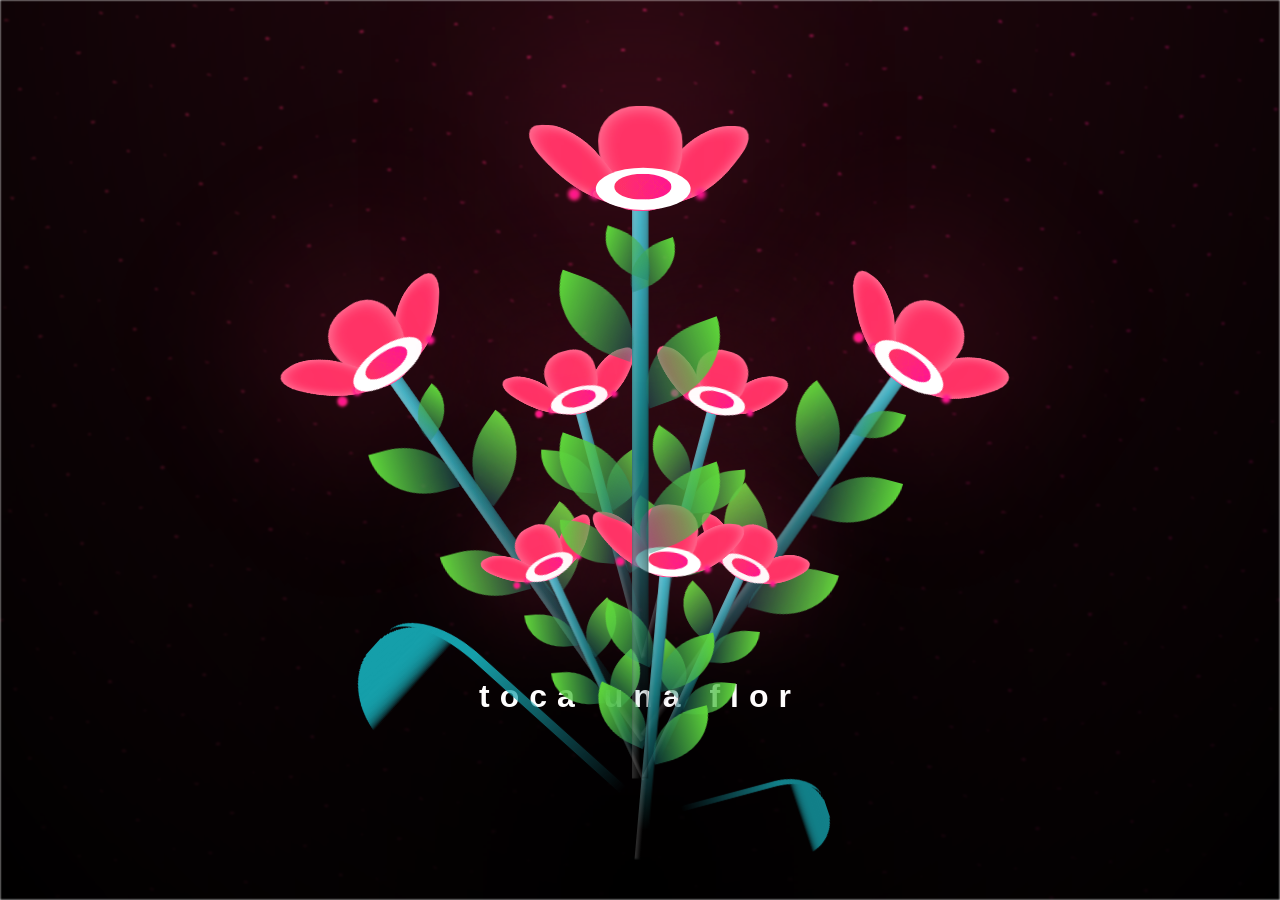
==== commit df36df5f: "Update flower.html" ====
--- a/flower.html
+++ b/flower.html
@@ -10,6 +10,7 @@
     <title>Flower</title>
 </head>
 <body class="container">
+    <h1 class="titulo label-texto">toca una flor</h1>
     <div id="lyrics"></div>
     <audio src="sound/musica.mp3" autoplay></audio>
     <!-- Contenedor para los cards -->
@@ -383,4 +384,4 @@
     <script src="main.js"></script>
     <script src="love-cards.js"></script>
 </body>
-</html>+</html>
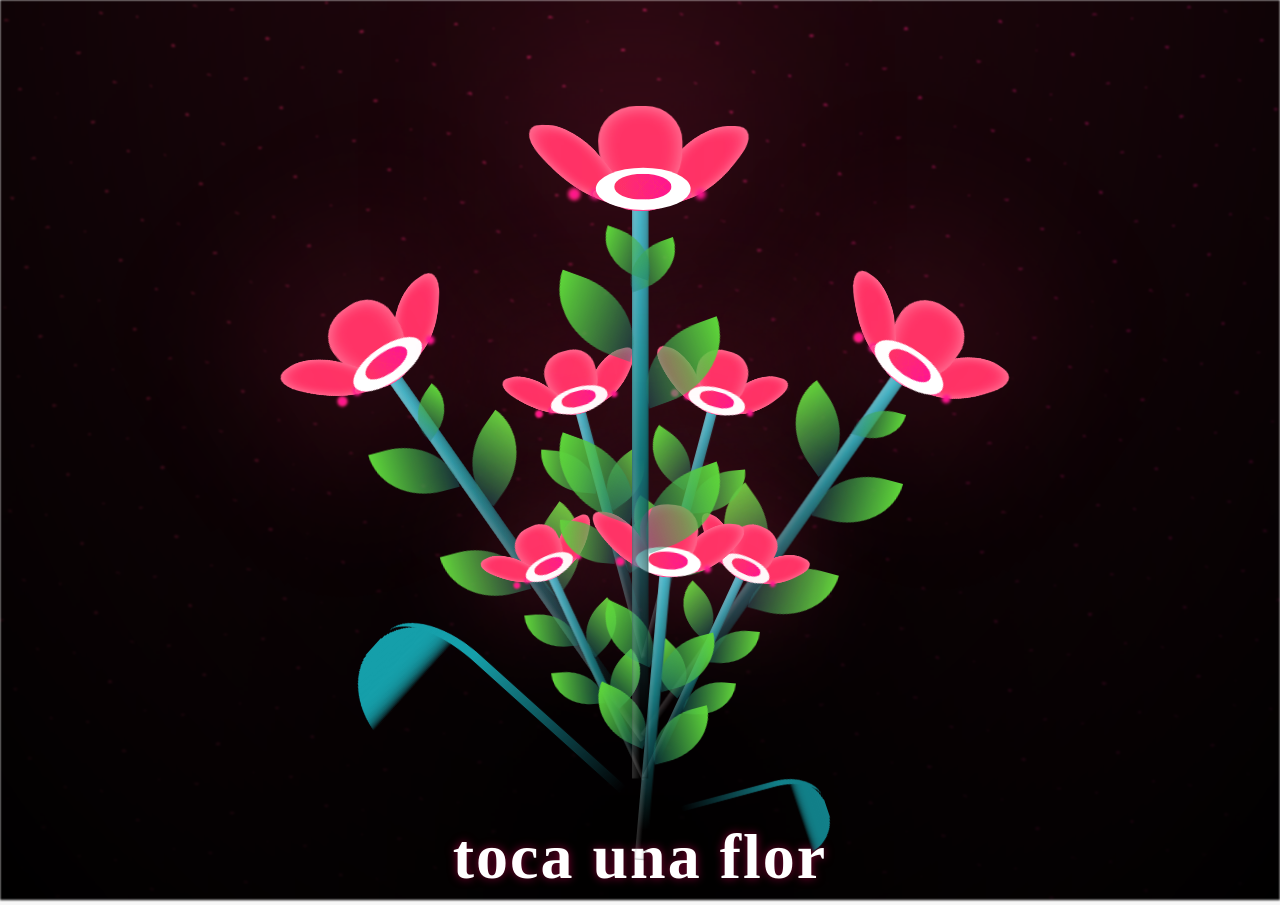
==== commit f0301aea: "Mis cambios locales" ====
--- a/flower.html
+++ b/flower.html
@@ -384,4 +384,4 @@
     <script src="main.js"></script>
     <script src="love-cards.js"></script>
 </body>
-</html>
+</html>
--- a/css/main.css
+++ b/css/main.css
@@ -1,3 +1,4 @@
+@import url('https://fonts.googleapis.com/css2?family=Dancing+Script:wght@400;700&display=swap');
 *,
 *::after,
 *::before {
@@ -6,6 +7,26 @@
   box-sizing: border-box;
 }
 
+
+h1.label-texto {
+    font-family: 'Loveness Two', 'Dancing Script', cursive; /* Fallback a Dancing Script si no encuentra Loveness */
+    font-size: 4rem; /* Letra más grande */
+    font-weight: 700;
+    color: #fff;
+    text-shadow: 0 0 10px rgba(255, 0, 100, 0.5);
+    letter-spacing: 2px;
+    margin-bottom: -5px;
+}
+
+/* Estilos específicos para móvil */
+@media only screen and (max-width: 600px) {
+    .label-texto {
+        font-size: 2.5rem; /* Tamaño más pequeño en móvil */
+        top: 2vh; /* Ajusta la posición en móvil */
+        letter-spacing: 1px;
+        text-shadow: 0 0 15px rgba(255, 20, 147, 0.8);
+    }
+}
 :root {
   --dark-color: #000;
   --flower-color: #ff3366;
